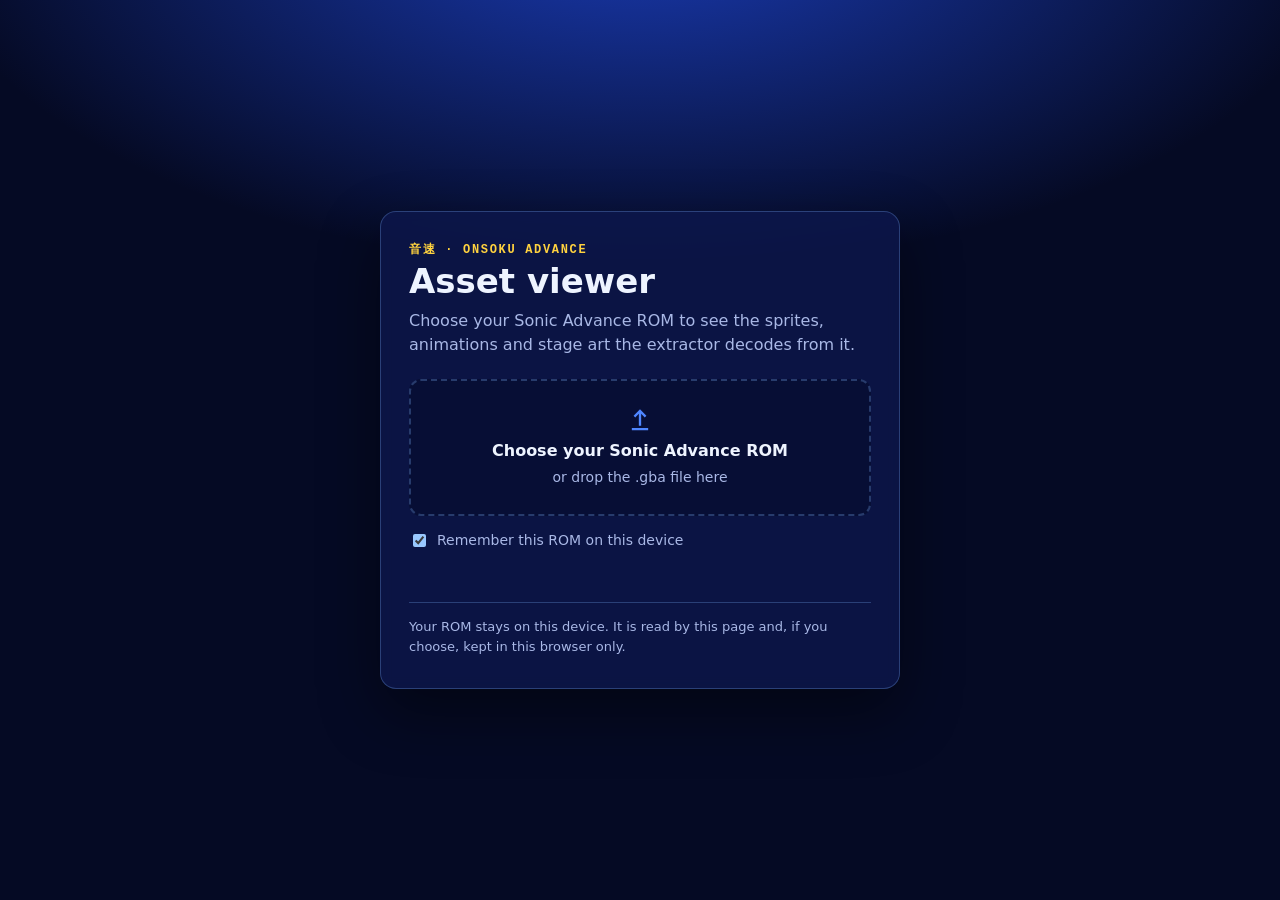
==== viewer.html @ 2214c871 "feat: extract sprites, palettes and stage tiles from the player's ROM in the browser (#4) (#10)" ====
<!doctype html>
<html lang="en">
<head>
<meta charset="utf-8">
<meta name="viewport" content="width=device-width, initial-scale=1">
<title>Asset viewer · Onsoku Advance</title>
<meta name="description" content="See what Onsoku Advance extracts from your own Sonic Advance ROM.">
<link rel="stylesheet" href="styles/app.css">
</head>
<body>
<main>
  <section class="picker" id="picker" aria-label="Choose a ROM"></section>
  <section class="viewer" id="viewer" hidden>
    <header>
      <h1>Extracted assets</h1>
      <span class="note">Decoded in this browser from your ROM. Nothing here is stored in the repository.</span>
    </header>
    <dl class="facts" id="facts"></dl>
    <h2>Sonic's animations</h2>
    <div class="anims" id="anims"></div>
    <h2>Sprite atlas</h2>
    <div class="sheet" id="atlas"></div>
    <h2>Neo Green Hill platform</h2>
    <p class="note" id="ground"></p>
    <div class="sheet" id="platform"></div>
    <h2>Neo Green Hill background</h2>
    <div class="sheet" id="background"></div>
  </section>
</main>
<script type="module" src="src/viewer.js"></script>
</body>
</html>
---- styles/app.css ----
:root {
  color-scheme: dark;
  --bg: #050a24;
  --bg-2: #0b1240;
  --panel: rgba(14, 24, 78, .78);
  --line: rgba(127, 180, 255, .28);
  --ink: #eef4ff;
  --muted: #a9b8e6;
  --accent: #ffd23f;
  --blue: #4f86ff;
  --error: #ff8a8a;
  --radius: 16px;
  --font: system-ui, -apple-system, "Segoe UI", Roboto, "Helvetica Neue", Arial, sans-serif;
  --mono: ui-monospace, SFMono-Regular, Consolas, "Liberation Mono", Menlo, monospace;
}

* { box-sizing: border-box; }
html, body { margin: 0; min-height: 100%; }
body {
  background: radial-gradient(1200px 600px at 50% -10%, #1a3cb8 0%, transparent 60%), var(--bg);
  color: var(--ink); font: 16px/1.5 var(--font);
}
a { color: #9cc3ff; }
button { font: inherit; }
:focus-visible { outline: 2px solid var(--accent); outline-offset: 3px; }

/* ROM picker */
.picker { min-height: 100vh; display: grid; place-items: center; padding: 24px 16px; }
.picker[hidden] { display: none; }
.picker-card {
  width: min(520px, 100%); padding: 32px 28px; border-radius: var(--radius);
  background: var(--panel); border: 1px solid var(--line); box-shadow: 0 24px 60px rgba(0, 0, 0, .45);
  backdrop-filter: blur(6px);
}
.eyebrow { margin: 0 0 6px; font: 600 12px/1 var(--mono); letter-spacing: .14em; text-transform: uppercase; color: var(--accent); }
.picker-card h1 { margin: 0 0 8px; font-size: clamp(26px, 5vw, 34px); line-height: 1.15; }
.intro { margin: 0 0 22px; color: var(--muted); }
.continue {
  display: block; width: 100%; margin-bottom: 12px; padding: 14px 18px; border: 0; border-radius: 12px; cursor: pointer;
  background: var(--accent); color: #1a1300; font-weight: 700; text-align: center;
}
.continue[hidden] { display: none; }
.continue:hover { filter: brightness(1.06); }
.drop {
  display: grid; justify-items: center; gap: 4px; padding: 26px 16px; border-radius: 12px; cursor: pointer; text-align: center;
  border: 2px dashed var(--line); background: rgba(5, 10, 36, .45); color: var(--ink); transition: border-color .15s, background .15s;
}
.drop svg { color: var(--blue); }
.drop span { color: var(--muted); font-size: 14px; }
.drop:hover, .drop.over { border-color: var(--accent); background: rgba(255, 210, 63, .07); }
.remember { display: flex; align-items: center; gap: 8px; margin: 14px 0 0; color: var(--muted); font-size: 14px; }
.status { min-height: 1.5em; margin: 14px 0 0; font-size: 14px; color: var(--muted); }
.status[data-kind="error"] { color: var(--error); }
.privacy { margin: 16px 0 0; padding-top: 14px; border-top: 1px solid var(--line); color: var(--muted); font-size: 13px; }
.link { padding: 0; border: 0; background: none; color: #9cc3ff; text-decoration: underline; cursor: pointer; }
.link[hidden] { display: none; }
.busy .drop, .busy .continue { opacity: .55; pointer-events: none; }

/* asset viewer */
.viewer { width: min(1100px, 100%); margin: 0 auto; padding: 32px 16px 64px; }
.viewer[hidden] { display: none; }
.viewer header { display: flex; flex-wrap: wrap; align-items: baseline; justify-content: space-between; gap: 8px 16px; margin-bottom: 20px; }
.viewer h1 { margin: 0; font-size: 28px; }
.viewer h2 { margin: 32px 0 12px; font-size: 18px; }
.viewer .note { color: var(--muted); font-size: 14px; }
.facts { display: grid; grid-template-columns: max-content 1fr; gap: 6px 18px; margin: 0; padding: 18px 20px; border-radius: 12px; background: var(--panel); border: 1px solid var(--line); }
.facts dt { color: var(--muted); }
.facts dd { margin: 0; font-family: var(--mono); font-size: 14px; overflow-wrap: anywhere; }
.sheet { max-width: 100%; overflow-x: auto; padding: 12px; border-radius: 12px; background: #6aa384; border: 1px solid var(--line); }
.sheet canvas { display: block; image-rendering: pixelated; }
.anims { display: grid; grid-template-columns: repeat(auto-fill, minmax(150px, 1fr)); gap: 12px; }
.anim { padding: 10px; border-radius: 12px; background: var(--panel); border: 1px solid var(--line); text-align: center; }
.anim canvas { display: block; margin: 0 auto 6px; image-rendering: pixelated; background: #6aa384; border-radius: 8px; }
.anim b { display: block; font-size: 14px; }
.anim small { display: block; white-space: nowrap; color: var(--muted); font-family: var(--mono); }
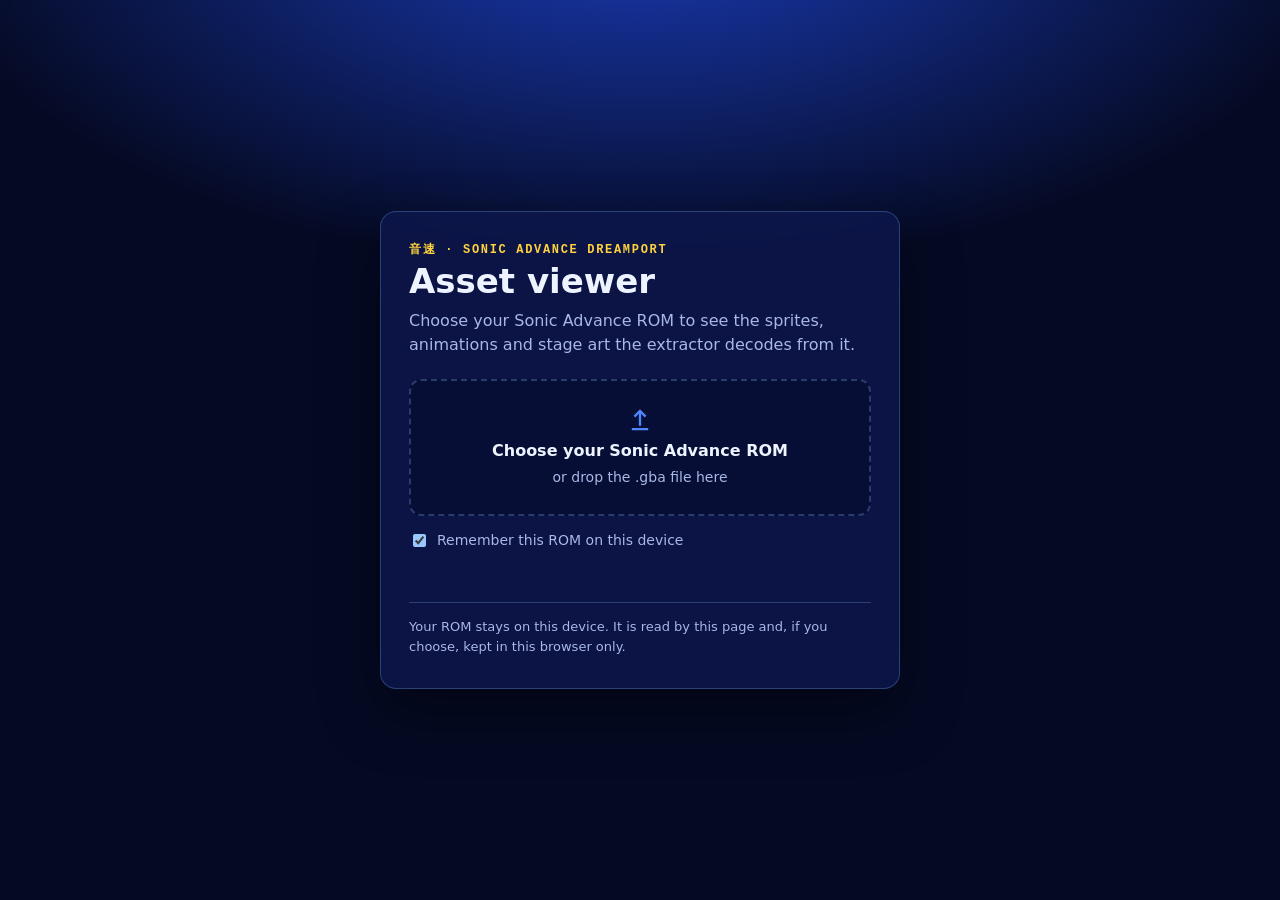
==== commit 3a71647a: "enh: rename the project to Sonic Advance Dreamport, with search and link-preview tags (#121) The REA" ====
--- a/viewer.html
+++ b/viewer.html
@@ -3,8 +3,8 @@
 <head>
 <meta charset="utf-8">
 <meta name="viewport" content="width=device-width, initial-scale=1">
-<title>Asset viewer · Onsoku Advance</title>
-<meta name="description" content="See what Onsoku Advance extracts from your own Sonic Advance ROM.">
+<title>Asset viewer · Sonic Advance Dreamport</title>
+<meta name="description" content="See what Sonic Advance Dreamport extracts from your own Sonic Advance ROM.">
 <link rel="stylesheet" href="styles/app.css">
 </head>
 <body>
@@ -20,9 +20,10 @@
     <div class="anims" id="anims"></div>
     <h2>Sprite atlas</h2>
     <div class="sheet" id="atlas"></div>
-    <h2>Neo Green Hill platform</h2>
-    <p class="note" id="ground"></p>
-    <div class="sheet" id="platform"></div>
+    <h2>Neo Green Hill Zone act 1</h2>
+    <p class="note" id="act"></p>
+    <label class="toggle"><input type="checkbox" id="show-collision"> Show collision (front layer red, back layer blue, jump-through lighter)</label>
+    <div class="sheet" id="map"></div>
     <h2>Neo Green Hill background</h2>
     <div class="sheet" id="background"></div>
   </section>
--- a/styles/app.css
+++ b/styles/app.css
@@ -9,6 +9,7 @@
   --accent: #ffd23f;
   --blue: #4f86ff;
   --error: #ff8a8a;
+  --ok: #4ade80;
   --radius: 16px;
   --font: system-ui, -apple-system, "Segoe UI", Roboto, "Helvetica Neue", Arial, sans-serif;
   --mono: ui-monospace, SFMono-Regular, Consolas, "Liberation Mono", Menlo, monospace;
@@ -55,6 +56,188 @@
 .link { padding: 0; border: 0; background: none; color: #9cc3ff; text-decoration: underline; cursor: pointer; }
 .link[hidden] { display: none; }
 .busy .drop, .busy .continue { opacity: .55; pointer-events: none; }
+
+/* the game's ROM setup: a row for each of the three ROMs, with their extras under them, then Play. It is set in
+   Monocraft, a pixel font nine of its pixels to the em: at 18 px a pixel of it is 2 px, so sizes, gaps and the
+   pixel-art frames keep to 2 px steps, and the small text is 13.5 px. */
+@font-face { font-family: Monocraft; font-display: swap; src: url(fonts/Monocraft.woff2) format("woff2"); }
+
+.picker:has(> .setup) { background: radial-gradient(900px 560px at 50% 0, #ddefff, rgba(221, 239, 255, 0) 80%), #fff; color-scheme: light; }
+.setup {
+  /* light: white paper, dark blue ink, light blue fills, a deeper blue for what's light blue on paper */
+  --paper: #fff; --hover: #eef7ff; --line: #cde3f8; --sky: #8fd1ff; --blue: #1a4fb0;
+  --ink: #0a1738; --dim: rgba(10, 23, 56, .68); --faint: rgba(10, 23, 56, .46);
+  --frame: var(--line);
+  width: min(560px, 100%); padding: 8px 0;
+  font: 18px/26px Monocraft, var(--mono); color: var(--ink);
+  font-variant-ligatures: none; font-synthesis: none; -webkit-font-smoothing: antialiased;
+}
+.setup :focus-visible, .pad-nav .pad-at { outline: 2px solid var(--blue); outline-offset: 4px; }
+/* a pixel frame, 2 px with the corner pixels left out */
+.setup :is(.roms, .rom-add, .play, kbd, .switch-track, .remember input, .setup-drag > div, .pad) {
+  box-shadow: 0 -2px var(--frame), 0 2px var(--frame), -2px 0 var(--frame), 2px 0 var(--frame);
+}
+.setup kbd {
+  --frame: var(--line); min-width: 0; margin: 0; padding: 0 5px; border: 0; border-radius: 0; background: var(--line);
+  font: 13.5px/18px Monocraft, var(--mono); color: var(--dim);
+}
+
+.setup-head { margin: 0 0 26px; }
+.setup-top { position: relative; display: flex; align-items: center; min-height: 32px; margin: 0 0 4px; }
+.setup-brand { margin: 0; white-space: nowrap; color: var(--blue); font-size: 13.5px; line-height: 20px; text-transform: uppercase; }
+.setup h1 { margin: 0; font-size: 36px; font-weight: normal; line-height: 44px; }
+.setup-intro { margin: 10px 0 0; color: var(--dim); font-size: 13.5px; line-height: 20px; }
+
+/* the controller badge: in with a note while an Xbox controller is connected; off, with a note, then out once
+   none is */
+.pad {
+  --frame: var(--blue); position: absolute; top: 2px; right: 2px; display: flex; align-items: center; height: 28px; padding: 0 6px; background: var(--paper);
+  color: var(--blue); font-size: 13.5px; line-height: 20px; white-space: nowrap;
+  transition: opacity .25s, transform .3s cubic-bezier(.3, 1.5, .5, 1), color .3s;
+}
+.pad[data-state="gone"] { transform-origin: right; visibility: hidden; opacity: 0; transform: scale(.5); transition: opacity .25s, transform .25s ease-in, visibility 0s .25s; }
+.pad[data-state="off"] { --frame: var(--line); color: var(--faint); }
+/* Pixelarticons' gamepad, drawn in the badge's colour: its 24-unit grid at 24 px, strokes of 2 px like the font's pixels */
+.pad-icon { display: block; width: 24px; height: 24px; background: currentColor; mask: url(icons/gamepad.svg) center / 24px 24px no-repeat; }
+.pad[data-state="on"] .pad-icon { animation: pad-on .45s ease-out; }
+.pad-note { max-width: 0; overflow: hidden; transition: max-width .35s ease, margin .35s ease; }
+.pad.noting .pad-note { max-width: 15em; margin-left: 8px; }
+
+.roms { margin: 0 2px; padding: 0; list-style: none; background: var(--paper); }
+.rom + .rom { border-top: 2px solid var(--line); }
+.rom.over { background: var(--hover); }
+.rom-main { position: relative; display: grid; grid-template-columns: 14px minmax(0, 1fr) auto; align-items: center; gap: 0 14px; padding: 14px 16px; }
+.rom[data-state="empty"] .rom-main { cursor: pointer; }
+.rom[data-state="empty"] .rom-main:hover { background: var(--hover); }
+.rom-mark { align-self: start; display: grid; margin-top: 7px; color: var(--faint); }
+.rom-mark svg { display: none; grid-area: 1 / 1; width: 14px; height: 14px; }
+.rom[data-state="empty"] .mark-empty, .rom[data-state="reading"] .mark-reading, .rom[data-state="ready"] .mark-ready { display: block; }
+.rom:not([data-state="empty"]) .rom-mark { color: var(--blue); }
+.rom[data-state="reading"] .rom-mark { animation: setup-blink .6s steps(2, jump-none) infinite alternate; }
+.rom-text { min-width: 0; }
+.rom h2 { margin: 0; font-size: inherit; font-weight: normal; line-height: inherit; }
+.rom-detail { margin: 0; color: var(--dim); font-size: 13.5px; line-height: 20px; overflow-wrap: anywhere; }
+
+.rom-add, .rom-actions { display: none; }
+.rom[data-state="empty"] .rom-add { display: block; }
+.rom[data-state="ready"] .rom-actions { display: flex; align-items: center; }
+.rom-add {
+  --frame: var(--blue); margin: 2px; padding: 4px 14px; border: 0; background: none; cursor: pointer;
+  color: var(--blue); font-size: 13.5px; line-height: 20px;
+}
+.rom-add:hover, .rom-main:hover .rom-add { background: var(--blue); color: var(--paper); }
+.rom-actions button { padding: 4px 8px; border: 0; background: none; cursor: pointer; color: var(--dim); font-size: 13.5px; line-height: 20px; }
+.rom-actions button:hover { background: var(--hover); color: var(--ink); }
+.rom-actions .rom-remove { font-size: 18px; }
+.setup .rom-actions button:is(:focus-visible, .pad-at) { outline-offset: 0; }
+.rom-bar { display: none; position: absolute; inset: auto 0 0; height: 2px; overflow: hidden; }
+.rom[data-state="reading"] .rom-bar { display: block; }
+.rom-bar span { position: absolute; inset: 0 auto 0 -30%; width: 30%; background: var(--blue); animation: setup-sweep 1.2s steps(24) infinite; }
+
+.rom-status { margin: -6px 0 0; padding: 0 16px 12px 44px; font-size: 13.5px; line-height: 20px; color: var(--dim); }
+.rom-status:empty { display: none; }
+.rom-status[data-kind="error"] { color: var(--ink); }
+.rom-status[data-kind="error"]::before { content: "! "; color: var(--blue); }
+
+.rom-extras { display: grid; margin: -6px 0 0; padding: 0 16px 10px 44px; list-style: none; }
+.switch { position: relative; display: grid; grid-template-columns: minmax(0, 1fr) auto auto; align-items: center; gap: 14px; padding: 4px 0; cursor: pointer; }
+.switch-text { display: flex; flex-wrap: wrap; align-items: baseline; gap: 0 12px; }
+.switch-label { color: var(--dim); }
+.switch-hint { color: var(--faint); font-size: 13.5px; line-height: 20px; }
+.switch input { position: absolute; width: 1px; height: 1px; opacity: 0; }
+.switch-track { position: relative; width: 32px; height: 16px; margin: 2px; background: var(--line); }
+.switch-track span { position: absolute; top: 2px; left: 2px; width: 12px; height: 12px; background: var(--faint); transition: transform .12s steps(4); }
+.switch input:checked + .switch-track { --frame: var(--sky); background: var(--sky); }
+.switch input:checked + .switch-track span { transform: translateX(16px); background: var(--ink); }
+.switch input:focus-visible + .switch-track, .pad-nav .switch .pad-at + .switch-track { outline: 2px solid var(--blue); outline-offset: 4px; }
+.switch:has(input:disabled) { cursor: default; opacity: .38; }
+.switch:has(input:not(:disabled)):hover .switch-track span { background: var(--ink); }
+
+.setup-play { display: grid; gap: 10px; margin: 22px 2px 0; }
+.play {
+  --frame: var(--sky); display: flex; align-items: center; justify-content: center; gap: 12px; width: 100%; height: 52px;
+  padding: 0 16px; border: 0; background: var(--sky); cursor: pointer; color: var(--ink); letter-spacing: 2px; text-transform: uppercase;
+}
+.play svg { position: relative; top: 1px; width: 8px; height: 14px; }
+.play kbd { --frame: transparent; background: rgba(10, 23, 56, .1); color: var(--dim); letter-spacing: 0; text-transform: none; }
+.play:hover:not(:disabled) { --frame: var(--blue); background: var(--blue); color: var(--paper); }
+.play:hover:not(:disabled) kbd { background: rgba(255, 255, 255, .16); color: rgba(255, 255, 255, .8); }
+.play:active:not(:disabled) { transform: translateY(2px); }
+.play:disabled { --frame: var(--line); background: var(--hover); cursor: not-allowed; color: var(--faint); }
+.play:disabled kbd { display: none; }
+.play-note { margin: 0; color: var(--dim); font-size: 13.5px; line-height: 20px; text-align: center; }
+.play-note[data-kind="error"] { color: var(--ink); }
+
+.setup-foot {
+  display: flex; flex-wrap: wrap; align-items: center; justify-content: space-between; gap: 8px 16px; margin: 22px 0 0; padding: 16px 0 0;
+  border-top: 2px solid var(--line); color: var(--faint); font-size: 13.5px; line-height: 20px;
+}
+.setup .remember { display: flex; align-items: center; gap: 12px; margin: 0; color: inherit; font-size: inherit; cursor: pointer; }
+.setup .remember input { --frame: var(--faint); appearance: none; width: 10px; height: 10px; margin: 2px; background: none; cursor: pointer; }
+.setup .remember input:checked {
+  --frame: var(--blue); background: var(--blue);
+  box-shadow: inset 0 0 0 2px var(--paper), 0 -2px var(--frame), 0 2px var(--frame), -2px 0 var(--frame), 2px 0 var(--frame);
+}
+.setup .link { color: var(--faint); font-size: inherit; text-underline-offset: 4px; }
+.setup .link:hover { color: var(--ink); }
+
+.setup-drag {
+  position: fixed; z-index: 10; inset: 0; display: grid; place-items: center; padding: 16px; pointer-events: none;
+  background: rgba(255, 255, 255, .82); opacity: 0; transition: opacity .15s;
+}
+.setup-drag > div { --frame: var(--blue); display: grid; justify-items: center; gap: 14px; padding: 28px 36px; background: var(--paper); text-align: center; }
+.setup-drag svg { width: 28px; height: 28px; color: var(--blue); }
+.setup-drag small { color: var(--dim); font-size: 13.5px; line-height: 20px; }
+.dragging .setup-drag { opacity: 1; }
+
+@keyframes setup-sweep { to { left: 100%; } }
+@keyframes setup-blink { to { opacity: .25; } }
+@keyframes pad-on { 0% { transform: scale(.7); } 60% { transform: scale(1.15); } }
+@media (max-width: 520px) {
+  .setup h1 { font-size: 27px; line-height: 34px; }
+  .rom-main { padding: 12px; gap: 0 10px; }
+  .rom-actions button { padding-inline: 6px; }
+  .rom-status, .rom-extras { padding-left: 36px; padding-right: 12px; }
+  .switch kbd, .play kbd { display: none; }
+}
+@media (prefers-reduced-motion: reduce) {
+  .rom[data-state] .rom-mark, .rom-bar span { animation: none; }
+  .setup-drag, .switch-track span, .pad, .pad-note { transition: none; }
+  .pad[data-state="on"] .pad-icon { animation: none; }
+}
+
+/* game */
+.stage { position: fixed; inset: 0; display: grid; place-items: center; background: #000; }
+.stage[hidden] { display: none; }
+#screen { display: block; image-rendering: pixelated; image-rendering: crisp-edges; outline: none; }
+#screen[hidden] { display: none; }
+.screens { display: grid; gap: 8px; justify-content: center; align-content: center; }
+.screens[hidden] { display: none; }
+.screens .screen { display: block; image-rendering: pixelated; image-rendering: crisp-edges; outline: none; }
+.help {
+  position: fixed; left: 12px; top: 12px; max-width: calc(100vw - 24px); padding: 12px 14px; border-radius: 12px;
+  background: rgba(8, 20, 60, .78); border: 1px solid var(--line); font-size: 13px; backdrop-filter: blur(4px);
+}
+.help[hidden] { display: none; }
+.help dl { display: grid; grid-template-columns: max-content 1fr; gap: 4px 12px; margin: 0; }
+.help dt { white-space: nowrap; }
+.help dd { margin: 0; color: var(--muted); }
+kbd {
+  display: inline-block; min-width: 1.6em; margin-right: 2px; padding: 1px 5px; border-radius: 5px; text-align: center;
+  border: 1px solid var(--line); background: rgba(255, 255, 255, .06); font: 600 12px/1.4 var(--mono); color: var(--ink);
+}
+.stats { margin: 10px 0 0; font: 12px/1.4 var(--mono); color: var(--muted); }
+.actions { margin: 8px 0 0; color: var(--muted); }
+.touch { position: fixed; inset: auto 0 16px 0; display: none; justify-content: space-between; align-items: end; padding: 0 16px; pointer-events: none; }
+.touch .pad { display: flex; gap: 8px; }
+.touch button {
+  width: 56px; height: 56px; border-radius: 50%; border: 2px solid rgba(255, 255, 255, .45); background: rgba(8, 20, 60, .55);
+  color: #fff; font: 700 18px var(--font); pointer-events: auto; touch-action: none; -webkit-user-select: none; user-select: none;
+}
+.touch .buttons { display: flex; gap: 12px; align-items: end; }
+.touch .jump { width: 76px; height: 76px; background: rgba(200, 40, 40, .6); }
+.touch .attack { width: 64px; height: 64px; margin-bottom: 36px; background: rgba(40, 90, 200, .6); }
+@media (pointer: coarse) { .touch { display: flex; } .help dl { display: none; } }
 
 /* asset viewer */
 .viewer { width: min(1100px, 100%); margin: 0 auto; padding: 32px 16px 64px; }
@@ -68,6 +251,7 @@
 .facts dd { margin: 0; font-family: var(--mono); font-size: 14px; overflow-wrap: anywhere; }
 .sheet { max-width: 100%; overflow-x: auto; padding: 12px; border-radius: 12px; background: #6aa384; border: 1px solid var(--line); }
 .sheet canvas { display: block; image-rendering: pixelated; }
+.toggle { display: flex; gap: 8px; align-items: center; margin: 0 0 10px; }
 .anims { display: grid; grid-template-columns: repeat(auto-fill, minmax(150px, 1fr)); gap: 12px; }
 .anim { padding: 10px; border-radius: 12px; background: var(--panel); border: 1px solid var(--line); text-align: center; }
 .anim canvas { display: block; margin: 0 auto 6px; image-rendering: pixelated; background: #6aa384; border-radius: 8px; }
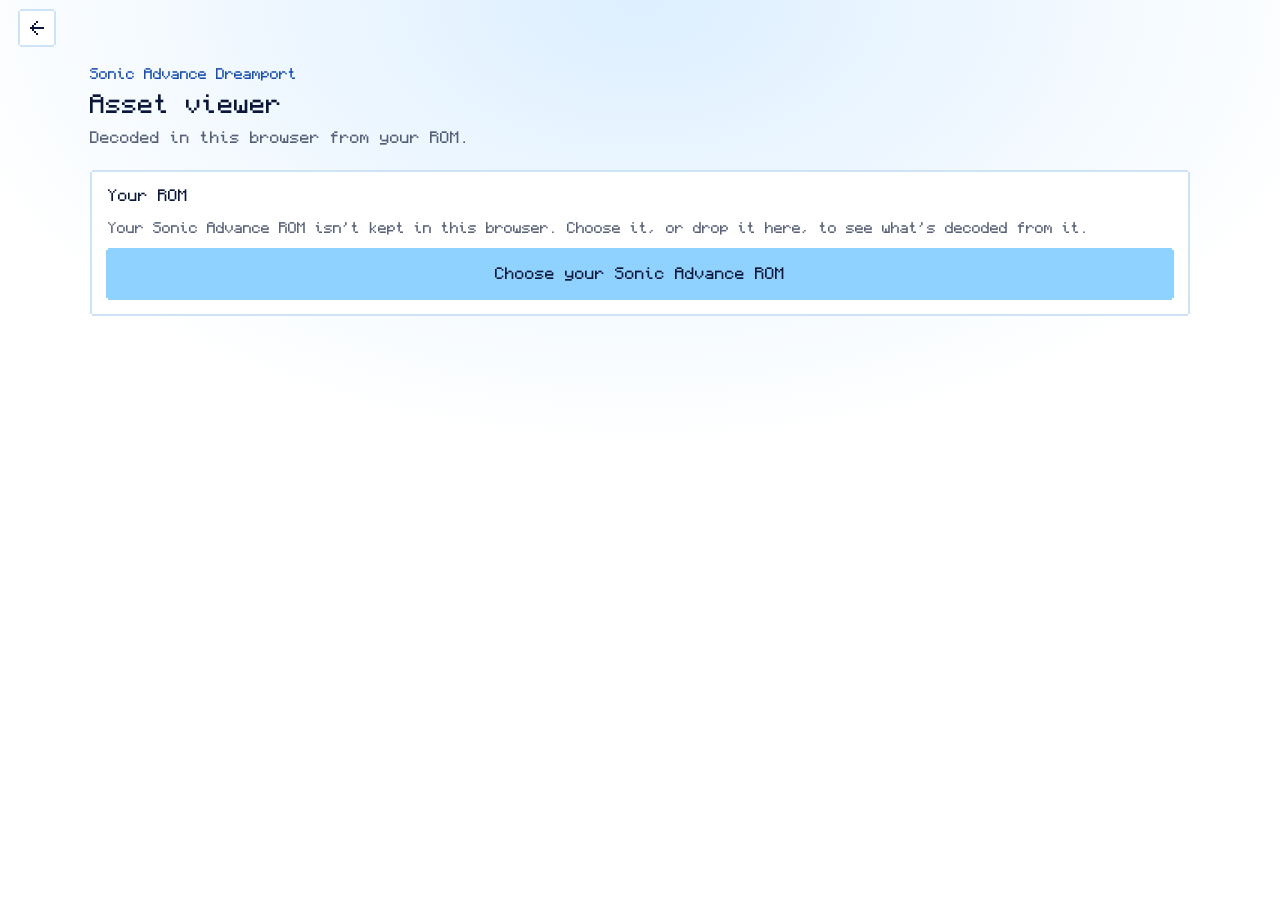
==== commit 7f2f39af: "enh: the asset viewer inside the game, in the launcher's look (#191)" ====
--- a/viewer.html
+++ b/viewer.html
@@ -5,28 +5,13 @@
 <meta name="viewport" content="width=device-width, initial-scale=1">
 <title>Asset viewer · Sonic Advance Dreamport</title>
 <meta name="description" content="See what Sonic Advance Dreamport extracts from your own Sonic Advance ROM.">
+<meta name="theme-color" content="#050a24">
+<link rel="icon" href="/favicon.svg" type="image/svg+xml">
 <link rel="stylesheet" href="styles/app.css">
 </head>
 <body>
 <main>
-  <section class="picker" id="picker" aria-label="Choose a ROM"></section>
-  <section class="viewer" id="viewer" hidden>
-    <header>
-      <h1>Extracted assets</h1>
-      <span class="note">Decoded in this browser from your ROM. Nothing here is stored in the repository.</span>
-    </header>
-    <dl class="facts" id="facts"></dl>
-    <h2>Sonic's animations</h2>
-    <div class="anims" id="anims"></div>
-    <h2>Sprite atlas</h2>
-    <div class="sheet" id="atlas"></div>
-    <h2>Neo Green Hill Zone act 1</h2>
-    <p class="note" id="act"></p>
-    <label class="toggle"><input type="checkbox" id="show-collision"> Show collision (front layer red, back layer blue, jump-through lighter)</label>
-    <div class="sheet" id="map"></div>
-    <h2>Neo Green Hill background</h2>
-    <div class="sheet" id="background"></div>
-  </section>
+  <section class="assets" id="assets" aria-label="Asset viewer"></section>
 </main>
 <script type="module" src="src/viewer.js"></script>
 </body>
--- a/styles/app.css
+++ b/styles/app.css
@@ -25,73 +25,84 @@
 button { font: inherit; }
 :focus-visible { outline: 2px solid var(--accent); outline-offset: 3px; }
 
-/* ROM picker */
+/* the start screen's section */
 .picker { min-height: 100vh; display: grid; place-items: center; padding: 24px 16px; }
 .picker[hidden] { display: none; }
-.picker-card {
-  width: min(520px, 100%); padding: 32px 28px; border-radius: var(--radius);
-  background: var(--panel); border: 1px solid var(--line); box-shadow: 0 24px 60px rgba(0, 0, 0, .45);
-  backdrop-filter: blur(6px);
-}
-.eyebrow { margin: 0 0 6px; font: 600 12px/1 var(--mono); letter-spacing: .14em; text-transform: uppercase; color: var(--accent); }
-.picker-card h1 { margin: 0 0 8px; font-size: clamp(26px, 5vw, 34px); line-height: 1.15; }
-.intro { margin: 0 0 22px; color: var(--muted); }
-.continue {
-  display: block; width: 100%; margin-bottom: 12px; padding: 14px 18px; border: 0; border-radius: 12px; cursor: pointer;
-  background: var(--accent); color: #1a1300; font-weight: 700; text-align: center;
-}
-.continue[hidden] { display: none; }
-.continue:hover { filter: brightness(1.06); }
-.drop {
-  display: grid; justify-items: center; gap: 4px; padding: 26px 16px; border-radius: 12px; cursor: pointer; text-align: center;
-  border: 2px dashed var(--line); background: rgba(5, 10, 36, .45); color: var(--ink); transition: border-color .15s, background .15s;
-}
-.drop svg { color: var(--blue); }
-.drop span { color: var(--muted); font-size: 14px; }
-.drop:hover, .drop.over { border-color: var(--accent); background: rgba(255, 210, 63, .07); }
-.remember { display: flex; align-items: center; gap: 8px; margin: 14px 0 0; color: var(--muted); font-size: 14px; }
-.status { min-height: 1.5em; margin: 14px 0 0; font-size: 14px; color: var(--muted); }
-.status[data-kind="error"] { color: var(--error); }
-.privacy { margin: 16px 0 0; padding-top: 14px; border-top: 1px solid var(--line); color: var(--muted); font-size: 13px; }
 .link { padding: 0; border: 0; background: none; color: #9cc3ff; text-decoration: underline; cursor: pointer; }
 .link[hidden] { display: none; }
-.busy .drop, .busy .continue { opacity: .55; pointer-events: none; }
-
-/* the game's ROM setup: a row for each of the three ROMs, with their extras under them, then Play. It is set in
-   Monocraft, a pixel font nine of its pixels to the em: at 18 px a pixel of it is 2 px, so sizes, gaps and the
-   pixel-art frames keep to 2 px steps, and the small text is 13.5 px. */
+
+/* the game's ROM setup: a row for each of the three ROMs, with their extras under them, then Play. It is drawn
+   like the dreamports.net launcher the game opens from, at its sizes: all in Monocraft, a pixel font nine of its
+   pixels to the em, with names and buttons at 15 px and what's said about them at 13.5 px, and 2 px pixel-art
+   frames with their corner pixels left out. Light or dark, as the launcher is. */
 @font-face { font-family: Monocraft; font-display: swap; src: url(fonts/Monocraft.woff2) format("woff2"); }
 
-.picker:has(> .setup) { background: radial-gradient(900px 560px at 50% 0, #ddefff, rgba(221, 239, 255, 0) 80%), #fff; color-scheme: light; }
-.setup {
+.picker:has(> .setup), .assets {
   /* light: white paper, dark blue ink, light blue fills, a deeper blue for what's light blue on paper */
+  --page: #fff; --glow: radial-gradient(900px 560px at 50% 0, #ddefff, rgba(221, 239, 255, 0) 80%);
   --paper: #fff; --hover: #eef7ff; --line: #cde3f8; --sky: #8fd1ff; --blue: #1a4fb0;
   --ink: #0a1738; --dim: rgba(10, 23, 56, .68); --faint: rgba(10, 23, 56, .46);
+  --act: #1a4fb0; --on-act: #fff; --on-act-key: rgba(255, 255, 255, .16); --on-act-key-ink: rgba(255, 255, 255, .8);
+  --veil: rgba(255, 255, 255, .82);
+  position: relative; min-height: 100dvh; padding: 64px max(18px, env(safe-area-inset-right)) 64px max(18px, env(safe-area-inset-left));
+  background: var(--glow), var(--page); color-scheme: light;
+}
+/* dark: the launcher's night blue, when the device is dark and the launcher wasn't set to light, or it was set to dark */
+@media (prefers-color-scheme: dark) {
+  .picker:not([data-theme="light"]):has(> .setup), .assets:not([data-theme="light"]) {
+    --page: #050a24; --glow: radial-gradient(1200px 600px at 50% -10%, #1a3cb8 0%, rgba(26, 60, 184, 0) 60%);
+    --paper: #0b1240; --hover: #121b4f; --line: #263a66; --blue: #7aa7ff;
+    --ink: #eef4ff; --dim: #a9b8e6; --faint: rgba(169, 184, 230, .6);
+    --act: #bfe6ff; --on-act: #0a1738; --on-act-key: rgba(10, 23, 56, .12); --on-act-key-ink: rgba(10, 23, 56, .72);
+    --veil: rgba(5, 10, 36, .82);
+    color-scheme: dark;
+  }
+}
+.picker[data-theme="dark"]:has(> .setup), .assets[data-theme="dark"] {
+  --page: #050a24; --glow: radial-gradient(1200px 600px at 50% -10%, #1a3cb8 0%, rgba(26, 60, 184, 0) 60%);
+  --paper: #0b1240; --hover: #121b4f; --line: #263a66; --blue: #7aa7ff;
+  --ink: #eef4ff; --dim: #a9b8e6; --faint: rgba(169, 184, 230, .6);
+  --act: #bfe6ff; --on-act: #0a1738; --on-act-key: rgba(10, 23, 56, .12); --on-act-key-ink: rgba(10, 23, 56, .72);
+  --veil: rgba(5, 10, 36, .82);
+  color-scheme: dark;
+}
+.setup {
   --frame: var(--line);
-  width: min(560px, 100%); padding: 8px 0;
-  font: 18px/26px Monocraft, var(--mono); color: var(--ink);
+  width: min(560px, 100%); padding: 0 0 8px;
+  font: 15px/20px Monocraft, var(--mono); color: var(--ink);
   font-variant-ligatures: none; font-synthesis: none; -webkit-font-smoothing: antialiased;
 }
 .setup :focus-visible, .pad-nav .pad-at { outline: 2px solid var(--blue); outline-offset: 4px; }
 /* a pixel frame, 2 px with the corner pixels left out */
-.setup :is(.roms, .rom-add, .play, kbd, .switch-track, .remember input, .setup-drag > div, .pad) {
+.setup :is(.setup-back, .roms, .rom-add, .play, kbd, .switch-track, .remember input, .setup-drag > div, .pad),
+.assets :is(.setup-back, .assets-part, .switch-track, .assets-choose) {
   box-shadow: 0 -2px var(--frame), 0 2px var(--frame), -2px 0 var(--frame), 2px 0 var(--frame);
 }
+/* a key, as the launcher draws one; touch screens have none to press, so it shows only with a mouse */
 .setup kbd {
-  --frame: var(--line); min-width: 0; margin: 0; padding: 0 5px; border: 0; border-radius: 0; background: var(--line);
-  font: 13.5px/18px Monocraft, var(--mono); color: var(--dim);
-}
-
-.setup-head { margin: 0 0 26px; }
-.setup-top { position: relative; display: flex; align-items: center; min-height: 32px; margin: 0 0 4px; }
-.setup-brand { margin: 0; white-space: nowrap; color: var(--blue); font-size: 13.5px; line-height: 20px; text-transform: uppercase; }
-.setup h1 { margin: 0; font-size: 36px; font-weight: normal; line-height: 44px; }
-.setup-intro { margin: 10px 0 0; color: var(--dim); font-size: 13.5px; line-height: 20px; }
+  --frame: var(--line); display: inline-flex; align-items: center; justify-content: center; min-width: 20px; height: 18px;
+  margin: 2px; padding: 0 4px; border: 0; border-radius: 0; background: var(--line);
+  font: 11px/1 Monocraft, var(--mono); color: var(--ink);
+}
+
+.setup-head { margin: 0 0 22px; }
+/* the top bar, in the page's top corners: the way back to dreamports.net, an arrow, and the controller badge */
+.setup-bar {
+  position: absolute; inset: 0 0 auto; display: flex; align-items: center; justify-content: space-between; gap: 10px; height: 56px;
+  padding: 0 max(18px, env(safe-area-inset-right)) 0 max(18px, env(safe-area-inset-left));
+}
+.setup-back { display: grid; place-items: center; width: 34px; height: 34px; margin: 2px; background: var(--paper); color: var(--ink); }
+.setup-back:hover { background: var(--hover); }
+.setup-back:active { transform: translateY(2px); }
+.setup-back svg { width: 14px; height: 14px; }
+.setup-brand { margin: 0; color: var(--blue); font-size: 13.5px; line-height: 20px; }
+.setup h1, .assets h1 { margin: 4px 0 0; font-size: 24px; font-weight: normal; line-height: 32px; }
+.setup-intro { margin: 8px 0 0; color: var(--dim); }
 
 /* the controller badge: in with a note while an Xbox controller is connected; off, with a note, then out once
    none is */
 .pad {
-  --frame: var(--blue); position: absolute; top: 2px; right: 2px; display: flex; align-items: center; height: 28px; padding: 0 6px; background: var(--paper);
+  --frame: var(--blue); display: flex; align-items: center; height: 30px; margin: 2px; padding: 0 6px; background: var(--paper);
   color: var(--blue); font-size: 13.5px; line-height: 20px; white-space: nowrap;
   transition: opacity .25s, transform .3s cubic-bezier(.3, 1.5, .5, 1), color .3s;
 }
@@ -106,84 +117,95 @@
 .roms { margin: 0 2px; padding: 0; list-style: none; background: var(--paper); }
 .rom + .rom { border-top: 2px solid var(--line); }
 .rom.over { background: var(--hover); }
-.rom-main { position: relative; display: grid; grid-template-columns: 14px minmax(0, 1fr) auto; align-items: center; gap: 0 14px; padding: 14px 16px; }
+.rom-main { position: relative; display: grid; grid-template-columns: 14px minmax(0, 1fr) auto; align-items: center; gap: 0 12px; padding: 14px 16px; }
+.rom[data-state="ready"] .rom-main { padding-right: 10px; }
 .rom[data-state="empty"] .rom-main { cursor: pointer; }
 .rom[data-state="empty"] .rom-main:hover { background: var(--hover); }
-.rom-mark { align-self: start; display: grid; margin-top: 7px; color: var(--faint); }
+.rom-mark { align-self: start; display: grid; margin-top: 3px; color: var(--faint); }
 .rom-mark svg { display: none; grid-area: 1 / 1; width: 14px; height: 14px; }
 .rom[data-state="empty"] .mark-empty, .rom[data-state="reading"] .mark-reading, .rom[data-state="ready"] .mark-ready { display: block; }
 .rom:not([data-state="empty"]) .rom-mark { color: var(--blue); }
 .rom[data-state="reading"] .rom-mark { animation: setup-blink .6s steps(2, jump-none) infinite alternate; }
 .rom-text { min-width: 0; }
-.rom h2 { margin: 0; font-size: inherit; font-weight: normal; line-height: inherit; }
-.rom-detail { margin: 0; color: var(--dim); font-size: 13.5px; line-height: 20px; overflow-wrap: anywhere; }
-
+.rom h2 { margin: 0; font-size: inherit; font-weight: normal; line-height: inherit; text-wrap: balance; }
+.rom-detail { margin: 4px 0 0; color: var(--dim); font-size: 13.5px; line-height: 20px; overflow-wrap: anywhere; }
+
+/* add, with a plus: filled for the ROM the game needs, framed for the optional ones */
 .rom-add, .rom-actions { display: none; }
-.rom[data-state="empty"] .rom-add { display: block; }
-.rom[data-state="ready"] .rom-actions { display: flex; align-items: center; }
+.rom[data-state="empty"] .rom-add { display: flex; }
+.rom[data-state="ready"] .rom-actions { display: flex; align-items: center; gap: 2px; }
 .rom-add {
-  --frame: var(--blue); margin: 2px; padding: 4px 14px; border: 0; background: none; cursor: pointer;
-  color: var(--blue); font-size: 13.5px; line-height: 20px;
-}
-.rom-add:hover, .rom-main:hover .rom-add { background: var(--blue); color: var(--paper); }
-.rom-actions button { padding: 4px 8px; border: 0; background: none; cursor: pointer; color: var(--dim); font-size: 13.5px; line-height: 20px; }
+  --frame: var(--line); align-items: center; gap: 8px; height: 34px; margin: 2px; padding: 0 16px 0 14px; border: 0;
+  background: none; cursor: pointer; color: var(--ink); font-size: 13.5px;
+}
+.rom-add svg { width: 10px; height: 10px; }
+.rom-add:hover, .rom-main:hover .rom-add { --frame: var(--sky); background: var(--hover); }
+.rom-add.needed { --frame: var(--sky); background: var(--sky); color: #0a1738; }
+.rom-add.needed:hover, .rom-main:hover .rom-add.needed { --frame: var(--act); background: var(--act); color: var(--on-act); }
+.rom-add:active { transform: translateY(2px); }
+.rom-actions button { height: 34px; padding: 0 8px; border: 0; background: none; cursor: pointer; color: var(--dim); font-size: 13.5px; }
 .rom-actions button:hover { background: var(--hover); color: var(--ink); }
-.rom-actions .rom-remove { font-size: 18px; }
+.rom-actions .rom-remove { width: 34px; padding: 0; font-size: 15px; }
 .setup .rom-actions button:is(:focus-visible, .pad-at) { outline-offset: 0; }
 .rom-bar { display: none; position: absolute; inset: auto 0 0; height: 2px; overflow: hidden; }
 .rom[data-state="reading"] .rom-bar { display: block; }
 .rom-bar span { position: absolute; inset: 0 auto 0 -30%; width: 30%; background: var(--blue); animation: setup-sweep 1.2s steps(24) infinite; }
 
-.rom-status { margin: -6px 0 0; padding: 0 16px 12px 44px; font-size: 13.5px; line-height: 20px; color: var(--dim); }
+.rom-status { margin: -6px 0 0; padding: 0 16px 12px 42px; font-size: 13.5px; line-height: 20px; color: var(--dim); }
 .rom-status:empty { display: none; }
 .rom-status[data-kind="error"] { color: var(--ink); }
 .rom-status[data-kind="error"]::before { content: "! "; color: var(--blue); }
 
-.rom-extras { display: grid; margin: -6px 0 0; padding: 0 16px 10px 44px; list-style: none; }
-.switch { position: relative; display: grid; grid-template-columns: minmax(0, 1fr) auto auto; align-items: center; gap: 14px; padding: 4px 0; cursor: pointer; }
-.switch-text { display: flex; flex-wrap: wrap; align-items: baseline; gap: 0 12px; }
-.switch-label { color: var(--dim); }
-.switch-hint { color: var(--faint); font-size: 13.5px; line-height: 20px; }
+/* an extra: its name and what it does, its key, and the launcher's switch. They show once their ROM is in. */
+.rom[data-state="empty"] .rom-extras { display: none; }
+.rom-extras { display: grid; margin: -6px 0 0; padding: 0 16px 12px 42px; list-style: none; }
+.switch { position: relative; display: grid; grid-template-columns: minmax(0, 1fr) auto auto; align-items: center; gap: 0 10px; padding: 6px 0; cursor: pointer; }
+.switch-text { display: grid; }
+.switch-label { font-size: 13.5px; line-height: 20px; }
+.switch-hint { color: var(--dim); font-size: 13.5px; line-height: 20px; }
 .switch input { position: absolute; width: 1px; height: 1px; opacity: 0; }
 .switch-track { position: relative; width: 32px; height: 16px; margin: 2px; background: var(--line); }
 .switch-track span { position: absolute; top: 2px; left: 2px; width: 12px; height: 12px; background: var(--faint); transition: transform .12s steps(4); }
 .switch input:checked + .switch-track { --frame: var(--sky); background: var(--sky); }
-.switch input:checked + .switch-track span { transform: translateX(16px); background: var(--ink); }
+.switch input:checked + .switch-track span { transform: translateX(16px); background: #0a1738; }
 .switch input:focus-visible + .switch-track, .pad-nav .switch .pad-at + .switch-track { outline: 2px solid var(--blue); outline-offset: 4px; }
-.switch:has(input:disabled) { cursor: default; opacity: .38; }
+.switch:has(input:disabled) { cursor: default; opacity: .4; }
 .switch:has(input:not(:disabled)):hover .switch-track span { background: var(--ink); }
-
-.setup-play { display: grid; gap: 10px; margin: 22px 2px 0; }
+.switch:has(input:not(:disabled)):hover input:checked + .switch-track span { background: #0a1738; }
+
+/* play: the launcher's button, filled once every ROM the game needs is in, with a line under it while it isn't */
+.setup-play { margin: 22px 2px 0; }
 .play {
-  --frame: var(--sky); display: flex; align-items: center; justify-content: center; gap: 12px; width: 100%; height: 52px;
-  padding: 0 16px; border: 0; background: var(--sky); cursor: pointer; color: var(--ink); letter-spacing: 2px; text-transform: uppercase;
-}
-.play svg { position: relative; top: 1px; width: 8px; height: 14px; }
-.play kbd { --frame: transparent; background: rgba(10, 23, 56, .1); color: var(--dim); letter-spacing: 0; text-transform: none; }
-.play:hover:not(:disabled) { --frame: var(--blue); background: var(--blue); color: var(--paper); }
-.play:hover:not(:disabled) kbd { background: rgba(255, 255, 255, .16); color: rgba(255, 255, 255, .8); }
+  --frame: var(--sky); display: flex; align-items: center; justify-content: center; gap: 12px; width: 100%; min-height: 48px;
+  padding: 0 22px; border: 0; background: var(--sky); cursor: pointer; color: #0a1738; font-size: 15px; line-height: 1;
+}
+.play svg { width: 8px; height: 14px; }
+.play kbd { --frame: transparent; background: rgba(10, 23, 56, .1); color: rgba(10, 23, 56, .72); }
+.play:hover:not(:disabled) { --frame: var(--act); background: var(--act); color: var(--on-act); }
+.play:hover:not(:disabled) kbd { background: var(--on-act-key); color: var(--on-act-key-ink); }
 .play:active:not(:disabled) { transform: translateY(2px); }
 .play:disabled { --frame: var(--line); background: var(--hover); cursor: not-allowed; color: var(--faint); }
 .play:disabled kbd { display: none; }
-.play-note { margin: 0; color: var(--dim); font-size: 13.5px; line-height: 20px; text-align: center; }
+.play-note { margin: 10px 0 0; color: var(--dim); font-size: 13.5px; line-height: 20px; }
+.play-note:empty { margin: 0; }
 .play-note[data-kind="error"] { color: var(--ink); }
 
 .setup-foot {
-  display: flex; flex-wrap: wrap; align-items: center; justify-content: space-between; gap: 8px 16px; margin: 22px 0 0; padding: 16px 0 0;
-  border-top: 2px solid var(--line); color: var(--faint); font-size: 13.5px; line-height: 20px;
+  display: flex; flex-wrap: wrap; align-items: center; justify-content: space-between; gap: 8px 16px; margin: 18px 2px 0;
+  color: var(--dim); font-size: 13.5px; line-height: 20px;
 }
 .setup .remember { display: flex; align-items: center; gap: 12px; margin: 0; color: inherit; font-size: inherit; cursor: pointer; }
-.setup .remember input { --frame: var(--faint); appearance: none; width: 10px; height: 10px; margin: 2px; background: none; cursor: pointer; }
+.setup .remember input { --frame: var(--faint); flex: none; appearance: none; width: 14px; height: 14px; margin: 2px; background: var(--paper); cursor: pointer; }
 .setup .remember input:checked {
   --frame: var(--blue); background: var(--blue);
-  box-shadow: inset 0 0 0 2px var(--paper), 0 -2px var(--frame), 0 2px var(--frame), -2px 0 var(--frame), 2px 0 var(--frame);
-}
-.setup .link { color: var(--faint); font-size: inherit; text-underline-offset: 4px; }
+  box-shadow: inset 0 0 0 3px var(--paper), 0 -2px var(--frame), 0 2px var(--frame), -2px 0 var(--frame), 2px 0 var(--frame);
+}
+.setup .link { color: var(--blue); font: inherit; text-decoration-thickness: 1px; text-underline-offset: 3px; }
 .setup .link:hover { color: var(--ink); }
 
 .setup-drag {
   position: fixed; z-index: 10; inset: 0; display: grid; place-items: center; padding: 16px; pointer-events: none;
-  background: rgba(255, 255, 255, .82); opacity: 0; transition: opacity .15s;
+  background: var(--veil); opacity: 0; transition: opacity .15s;
 }
 .setup-drag > div { --frame: var(--blue); display: grid; justify-items: center; gap: 14px; padding: 28px 36px; background: var(--paper); text-align: center; }
 .setup-drag svg { width: 28px; height: 28px; color: var(--blue); }
@@ -193,12 +215,19 @@
 @keyframes setup-sweep { to { left: 100%; } }
 @keyframes setup-blink { to { opacity: .25; } }
 @keyframes pad-on { 0% { transform: scale(.7); } 60% { transform: scale(1.15); } }
+@media (min-width: 760px) {
+  .picker:has(> .setup) { padding-block: 72px; }
+}
 @media (max-width: 520px) {
-  .setup h1 { font-size: 27px; line-height: 34px; }
   .rom-main { padding: 12px; gap: 0 10px; }
+  .rom[data-state="ready"] .rom-main { padding-right: 6px; }
   .rom-actions button { padding-inline: 6px; }
   .rom-status, .rom-extras { padding-left: 36px; padding-right: 12px; }
-  .switch kbd, .play kbd { display: none; }
+}
+@media (pointer: coarse) {
+  .setup kbd, .switch-keys { display: none; }
+  .switch { grid-template-columns: minmax(0, 1fr) auto; }
+  .setup-back { width: 44px; height: 44px; }
 }
 @media (prefers-reduced-motion: reduce) {
   .rom[data-state] .rom-mark, .rom-bar span { animation: none; }
@@ -214,46 +243,258 @@
 .screens { display: grid; gap: 8px; justify-content: center; align-content: center; }
 .screens[hidden] { display: none; }
 .screens .screen { display: block; image-rendering: pixelated; image-rendering: crisp-edges; outline: none; }
+/* the settings, behind a button in the top-left corner, drawn like dreamports.net (Monocraft and 2 px pixel
+   frames with the corner pixels left out): a switch for each, as on the start screen, without the on/off words.
+   They open beside the settings button, in two columns, or in one under it on a touch screen held upright. */
+.stage {
+  --t-frame: #4a5d94; --t-fill: #0b1240; --t-ink: #eef4ff; --t-held: #8fd1ff; --t-held-ink: #0a1738;
+  --pad: clamp(104px, 32vmin, 148px); --edge: 14px;
+  --t-opacity: .6;   /* the settings' Opacity slider sets it */
+}
+.settings-open {
+  position: fixed; z-index: 3; top: var(--edge); left: var(--edge); display: grid; place-items: center;
+  width: 44px; height: 44px; margin: 2px; padding: 0; border: 0; background: var(--t-fill); color: var(--t-ink);
+  opacity: calc(var(--t-opacity) * .7); touch-action: none; cursor: pointer;
+  box-shadow: 0 -2px var(--t-frame), 0 2px var(--t-frame), -2px 0 var(--t-frame), 2px 0 var(--t-frame);
+}
+.settings-open[aria-expanded="true"] { opacity: 1; background: var(--t-held); color: var(--t-held-ink); }
+.settings-open svg { width: 18px; height: 18px; fill: currentColor; }
 .help {
-  position: fixed; left: 12px; top: 12px; max-width: calc(100vw - 24px); padding: 12px 14px; border-radius: 12px;
-  background: rgba(8, 20, 60, .78); border: 1px solid var(--line); font-size: 13px; backdrop-filter: blur(4px);
+  position: fixed; z-index: 3; top: var(--edge); left: calc(var(--edge) + 60px); width: min(664px, calc(100vw - 2 * var(--edge) - 64px));
+  max-height: calc(100dvh - 2 * var(--edge) - 4px); overflow: auto; margin: 2px; padding: 4px 16px;
+  background: var(--t-fill); color: var(--t-ink); font: 15px/20px Monocraft, var(--mono);
+  font-variant-ligatures: none; font-synthesis: none;
+  box-shadow: 0 -2px #263a66, 0 2px #263a66, -2px 0 #263a66, 2px 0 #263a66;
 }
 .help[hidden] { display: none; }
-.help dl { display: grid; grid-template-columns: max-content 1fr; gap: 4px 12px; margin: 0; }
-.help dt { white-space: nowrap; }
-.help dd { margin: 0; color: var(--muted); }
-kbd {
-  display: inline-block; min-width: 1.6em; margin-right: 2px; padding: 1px 5px; border-radius: 5px; text-align: center;
-  border: 1px solid var(--line); background: rgba(255, 255, 255, .06); font: 600 12px/1.4 var(--mono); color: var(--ink);
-}
-.stats { margin: 10px 0 0; font: 12px/1.4 var(--mono); color: var(--muted); }
-.actions { margin: 8px 0 0; color: var(--muted); }
-.touch { position: fixed; inset: auto 0 16px 0; display: none; justify-content: space-between; align-items: end; padding: 0 16px; pointer-events: none; }
-.touch .pad { display: flex; gap: 8px; }
-.touch button {
-  width: 56px; height: 56px; border-radius: 50%; border: 2px solid rgba(255, 255, 255, .45); background: rgba(8, 20, 60, .55);
-  color: #fff; font: 700 18px var(--font); pointer-events: auto; touch-action: none; -webkit-user-select: none; user-select: none;
-}
-.touch .buttons { display: flex; gap: 12px; align-items: end; }
-.touch .jump { width: 76px; height: 76px; background: rgba(200, 40, 40, .6); }
-.touch .attack { width: 64px; height: 64px; margin-bottom: 36px; background: rgba(40, 90, 200, .6); }
-@media (pointer: coarse) { .touch { display: flex; } .help dl { display: none; } }
-
-/* asset viewer */
-.viewer { width: min(1100px, 100%); margin: 0 auto; padding: 32px 16px 64px; }
-.viewer[hidden] { display: none; }
-.viewer header { display: flex; flex-wrap: wrap; align-items: baseline; justify-content: space-between; gap: 8px 16px; margin-bottom: 20px; }
-.viewer h1 { margin: 0; font-size: 28px; }
-.viewer h2 { margin: 32px 0 12px; font-size: 18px; }
-.viewer .note { color: var(--muted); font-size: 14px; }
-.facts { display: grid; grid-template-columns: max-content 1fr; gap: 6px 18px; margin: 0; padding: 18px 20px; border-radius: 12px; background: var(--panel); border: 1px solid var(--line); }
-.facts dt { color: var(--muted); }
-.facts dd { margin: 0; font-family: var(--mono); font-size: 14px; overflow-wrap: anywhere; }
-.sheet { max-width: 100%; overflow-x: auto; padding: 12px; border-radius: 12px; background: #6aa384; border: 1px solid var(--line); }
-.sheet canvas { display: block; image-rendering: pixelated; }
-.toggle { display: flex; gap: 8px; align-items: center; margin: 0 0 10px; }
-.anims { display: grid; grid-template-columns: repeat(auto-fill, minmax(150px, 1fr)); gap: 12px; }
-.anim { padding: 10px; border-radius: 12px; background: var(--panel); border: 1px solid var(--line); text-align: center; }
-.anim canvas { display: block; margin: 0 auto 6px; image-rendering: pixelated; background: #6aa384; border-radius: 8px; }
-.anim b { display: block; font-size: 14px; }
-.anim small { display: block; white-space: nowrap; color: var(--muted); font-family: var(--mono); }
+.help :is(.sep, .state), #stats { display: none; }
+.stage.debug #stats { display: block; margin: 12px 0 0; color: #a9b8e6; font-size: 13.5px; }
+.help .actions {
+  display: grid; margin: 0; grid-template: repeat(5, auto) / 1fr 1fr; grid-auto-flow: column; column-gap: 24px;
+}
+.help .actions :is(button, a, label) {
+  display: flex; align-items: center; justify-content: space-between; gap: 12px; min-height: 48px; padding: 0;
+  border: 0; border-top: 2px solid #263a66; background: none; color: inherit; font: inherit; text-align: left;
+  text-decoration: none; touch-action: manipulation; cursor: pointer;
+}
+.help .actions > :first-child, .help .actions > :nth-child(6 of :is(button, a, label)) { border-top: 0; }
+.help .actions :disabled { color: rgba(169, 184, 230, .6); cursor: default; }
+.help .actions .count { color: #a9b8e6; }
+/* the one picked with a controller or the arrow keys, or with Tab */
+.help .actions > .pad-at, .help .actions :is(button, a, input):focus-visible { outline: 2px solid var(--t-held); outline-offset: 2px; }
+.help .actions [aria-pressed]::after {
+  content: ""; flex: none; width: 32px; height: 16px; margin: 2px;
+  background: linear-gradient(rgba(169, 184, 230, .6), rgba(169, 184, 230, .6)) 2px 2px / 12px 12px no-repeat, #263a66;
+  box-shadow: 0 -2px #263a66, 0 2px #263a66, -2px 0 #263a66, 2px 0 #263a66;
+}
+.help .actions [aria-pressed="true"]::after {
+  background: linear-gradient(#0a1738, #0a1738) 18px 2px / 12px 12px no-repeat, var(--t-held);
+  box-shadow: 0 -2px var(--t-held), 0 2px var(--t-held), -2px 0 var(--t-held), 2px 0 var(--t-held);
+}
+.help #rom-status { margin: 0 0 12px; color: #a9b8e6; font-size: 13.5px; }
+.help #rom-status:empty { display: none; }
+@media (hover: hover) {
+  .settings-open:hover { opacity: 1; }
+  .help .actions :is(button, a):not(:disabled):hover { color: var(--t-held); }
+}
+
+/* the touch layout, on phones and tablets: an Xbox controller's buttons around the game, drawn like the settings
+   button and see-through as the settings say, until a real controller is connected, and the Opacity slider for
+   them in the settings in place of the keys. Held sideways, the game fills the height, with the d-pad and A, B, X
+   and Y in the bottom corners, the shoulder buttons above them, Select under the settings button and Start at the
+   top right; held upright, the game is in the middle of what's between the settings button and the buttons below
+   it. Buttons that cover part of the game are more see-through. */
+.touch, .help .actions .button-opacity { display: none; }
+@media (pointer: coarse) {
+  .stage, .stage * { -webkit-user-select: none; user-select: none; -webkit-touch-callout: none; }
+  .stage .pill { box-shadow: 0 -2px var(--t-frame), 0 2px var(--t-frame), -2px 0 var(--t-frame), 2px 0 var(--t-frame); }
+  .settings-open { cursor: auto; }
+  .help .actions .controls-open { display: none; }
+  .help .actions .button-opacity { display: flex; }
+  .help .button-opacity input {
+    -webkit-appearance: none; appearance: none; flex: none; width: 120px; height: 16px; margin: 2px 2px 2px 0; padding: 0 2px;
+    background: #263a66; box-shadow: 0 -2px #263a66, 0 2px #263a66, -2px 0 #263a66, 2px 0 #263a66; touch-action: none; cursor: pointer;
+  }
+  .help .button-opacity input::-webkit-slider-runnable-track { height: 16px; background: none; }
+  .help .button-opacity input::-webkit-slider-thumb { -webkit-appearance: none; width: 12px; height: 12px; margin-top: 2px; border: 0; background: var(--t-held); }
+  .help .button-opacity input::-moz-range-track { height: 16px; background: none; }
+  .help .button-opacity input::-moz-range-thumb { width: 12px; height: 12px; border: 0; border-radius: 0; background: var(--t-held); }
+
+  /* the buttons: each frame and fill drawn solid, then all of it see-through as the settings say, so the frames
+     don't show through the fills */
+  .touch { position: fixed; inset: 0; display: block; color: var(--t-ink); font: 13.5px/1 Monocraft, var(--mono); pointer-events: none; }
+  .touch[hidden], .stage.multi .touch { display: none; }
+  .touch > * { position: absolute; opacity: var(--t-opacity); }
+  .touch > .covers { opacity: calc(var(--t-opacity) * .65); }
+  .touch :is(.dpad, button) { pointer-events: auto; touch-action: none; }
+  .touch button { margin: 0; padding: 0; border: 0; color: inherit; font: inherit; }
+  .touch button.held { background: var(--t-held); color: var(--t-held-ink); }
+
+  /* the d-pad: one cross, its frame and its fill, with the arm or arms held lit */
+  .dpad {
+    left: var(--edge); bottom: var(--edge); isolation: isolate; width: var(--pad); height: var(--pad);
+    display: grid; grid-template: repeat(3, 1fr) / repeat(3, 1fr);
+  }
+  .dpad::before, .dpad::after {
+    content: ""; position: absolute; z-index: -1;
+    clip-path: polygon(33.4% 0, 66.6% 0, 66.6% 33.4%, 100% 33.4%, 100% 66.6%, 66.6% 66.6%, 66.6% 100%, 33.4% 100%, 33.4% 66.6%, 0 66.6%, 0 33.4%, 33.4% 33.4%);
+  }
+  .dpad::before { inset: 0; background: var(--t-frame); }
+  .dpad::after { inset: 2px; background: var(--t-fill); }
+  .arm { display: grid; place-items: center; margin: 4px; }
+  .arm svg { width: 15px; height: 9px; fill: currentColor; }
+  .arm[data-dir="up"] { grid-area: 1 / 2; }
+  .arm[data-dir="right"] { grid-area: 2 / 3; }
+  .arm[data-dir="down"] { grid-area: 3 / 2; }
+  .arm[data-dir="left"] { grid-area: 2 / 1; }
+  .arm[data-dir="right"] svg { transform: rotate(90deg); }
+  .arm[data-dir="down"] svg { transform: rotate(180deg); }
+  .arm[data-dir="left"] svg { transform: rotate(-90deg); }
+  .dpad:is([data-held~="up"]) [data-dir="up"], .dpad:is([data-held~="right"]) [data-dir="right"],
+  .dpad:is([data-held~="down"]) [data-dir="down"], .dpad:is([data-held~="left"]) [data-dir="left"] {
+    background: var(--t-held); color: var(--t-held-ink);
+  }
+
+  /* A, B, X and Y in the Xbox controller's diamond, as pixel circles, their letters in its colours */
+  .face { right: var(--edge); bottom: var(--edge); width: var(--pad); height: var(--pad); }
+  .round {
+    --circle: polygon(25% 0, 75% 0, 75% 12.5%, 87.5% 12.5%, 87.5% 25%, 100% 25%, 100% 75%, 87.5% 75%, 87.5% 87.5%, 75% 87.5%,
+      75% 100%, 25% 100%, 25% 87.5%, 12.5% 87.5%, 12.5% 75%, 0 75%, 0 25%, 12.5% 25%, 12.5% 12.5%, 25% 12.5%);
+    position: absolute; isolation: isolate; width: 38%; aspect-ratio: 1;
+    clip-path: var(--circle);
+  }
+  .touch .round { background: var(--t-frame); font-size: 18px; }
+  .round::before { content: ""; position: absolute; z-index: -1; inset: 3px; clip-path: var(--circle); background: var(--t-fill); }
+  .round.held::before { background: var(--t-held); }
+  .round.y { left: 31%; top: 0; color: #ffd65a; }
+  .round.x { left: 0; top: 31%; color: #74a9ff; }
+  .round.b { right: 0; top: 31%; color: #ff7a6b; }
+  .round.a { left: 31%; bottom: 0; color: #7fdc6a; }
+
+  /* the shoulder buttons above the d-pad and the diamond, the triggers outside */
+  .touch .pill { height: 30px; min-width: 64px; margin: 2px; padding: 0 10px; }
+  .touch .pill:not(.held) { background: var(--t-fill); }
+  .shoulders { bottom: calc(var(--edge) + var(--pad) + 16px); width: var(--pad); display: flex; gap: 8px; }
+  .shoulders.left { left: var(--edge); }
+  .shoulders.right { right: var(--edge); }
+  .touch .shoulders .pill { flex: 1; min-width: 0; padding: 0; }
+  .touch :is(.select, .start) { width: 72px; padding: 0; }
+  .touch .select { top: calc(var(--edge) + 60px); left: var(--edge); }
+  .touch .start { top: var(--edge); right: var(--edge); }
+}
+@media (pointer: coarse) and (orientation: portrait) {
+  .stage { padding-top: calc(var(--edge) + 60px); }
+  .help { top: calc(var(--edge) + 60px); left: var(--edge); width: min(320px, calc(100vw - 2 * var(--edge) - 4px)); max-height: calc(100dvh - 2 * var(--edge) - 64px); }
+  .help .actions { grid-template: none; grid-auto-flow: row; }
+  .help .actions > :nth-child(6 of :is(button, a, label)) { border-top: 2px solid #263a66; }
+  .touch :is(.select, .start) { top: auto; right: auto; left: 50%; transform: translateX(-50%); }
+  .touch .select { bottom: calc(var(--edge) + var(--pad) / 2 + 6px); }
+  .touch .start { bottom: calc(var(--edge) + var(--pad) / 2 - 40px); }
+}
+
+/* the asset viewer (src/ui/assets-view.js), drawn like the start screen: each part on the launcher's paper in a
+   pixel frame, the sprites and the act on its sky blue, the wide ones in boxes that scroll */
+.assets[hidden] { display: none; }
+.assets-page {
+  --frame: var(--line);
+  width: min(1100px, 100%); margin: 0 auto; font: 15px/20px Monocraft, var(--mono); color: var(--ink);
+  font-variant-ligatures: none; font-synthesis: none; -webkit-font-smoothing: antialiased;
+}
+.assets-body { display: grid; gap: 22px; }
+.assets-part { min-width: 0; margin: 2px; padding: 14px 16px 16px; background: var(--paper); }
+.assets-part h2 { margin: 0 0 12px; font-size: inherit; font-weight: normal; line-height: inherit; }
+.assets-note, .assets-status { margin: 0 0 12px; color: var(--dim); font-size: 13.5px; line-height: 20px; }
+.assets-status:empty { display: none; }
+.assets-facts { display: grid; grid-template-columns: max-content minmax(0, 1fr); gap: 6px 18px; margin: 0; font-size: 13.5px; }
+.assets-facts dt { color: var(--dim); }
+.assets-facts dd { margin: 0; overflow-wrap: anywhere; }
+.assets-anims { display: grid; grid-template-columns: repeat(auto-fill, minmax(140px, 1fr)); gap: 2px; background: var(--line); border: 2px solid var(--line); }
+.assets-anim { margin: 0; padding: 10px; background: var(--paper); text-align: center; }
+.assets-anim canvas { display: block; width: 100%; max-width: 128px; margin: 0 auto 8px; aspect-ratio: 1; background: var(--sky); image-rendering: pixelated; }
+.assets-anim b { display: block; font-weight: normal; font-size: 13.5px; overflow-wrap: anywhere; }
+.assets-anim small { display: block; color: var(--dim); font-size: 12px; }
+.assets-sheet { max-width: 100%; max-height: 70vh; overflow: auto; background: var(--sky); }
+.assets-sheet canvas { display: block; image-rendering: pixelated; }
+.assets .switch { grid-template-columns: minmax(0, 1fr) auto; margin: 0 0 12px; }
+.assets-choose {
+  --frame: var(--sky); display: flex; align-items: center; justify-content: center; width: 100%; min-height: 48px; margin: 2px 0 0;
+  border: 0; background: var(--sky); color: #0a1738; font: inherit; cursor: pointer;
+}
+.assets-choose:hover { --frame: var(--act); background: var(--act); color: var(--on-act); }
+.assets :focus-visible { outline: 2px solid var(--blue); outline-offset: 4px; }
+@media (max-width: 520px) {
+  .assets-facts { grid-template-columns: minmax(0, 1fr); gap: 0; }
+  .assets-facts dd { margin-bottom: 8px; }
+}
+
+/* the unlock popup (src/achievements/popup.js) in a layer over the game's screen, which it comes in from the edge of:
+   its pixels are `--dot` CSS px each, and its sizes and places (`--h`, `--margin`, `--trophy-x` …) come from popup.js;
+   a light sweeps over it once */
+.unlock-layer { position: fixed; z-index: 4; overflow: hidden; pointer-events: none; }
+.unlock {
+  position: absolute; top: calc(var(--dot) * var(--margin)); right: calc(var(--dot) * var(--margin));
+  width: calc(var(--dot) * var(--w)); height: calc(var(--dot) * var(--h));
+  filter: drop-shadow(0 calc(var(--dot) * 1) calc(var(--dot) * 2) rgba(0, 0, 0, .4));
+  will-change: transform;
+}
+.unlock-box { position: absolute; inset: 0; overflow: hidden; background: var(--box); }
+.unlock canvas { position: absolute; display: block; image-rendering: pixelated; image-rendering: crisp-edges; }
+.unlock-trophy { left: calc(var(--dot) * var(--trophy-x)); top: calc(var(--dot) * var(--trophy-y)); }
+.unlock-strip { position: absolute; top: 0; bottom: 0; left: calc(var(--dot) * var(--text-x)); right: 0; overflow: hidden; }
+.unlock-text { left: 0; top: calc(var(--dot) * var(--text-y)); }
+.unlock-shine {
+  position: absolute; z-index: 1; top: 0; bottom: 0; left: 0; width: calc(var(--dot) * 14);
+  background: linear-gradient(100deg, transparent 20%, rgba(255, 255, 255, .55) 50%, transparent 80%);
+  mix-blend-mode: overlay;
+}
+.unlock-said { position: absolute; width: 1px; height: 1px; margin: -1px; overflow: hidden; clip-path: inset(50%); white-space: nowrap; }
+
+/* the dialogs opened from the settings (src/ui/dialog.js), the achievements and the keys, in the launcher's look:
+   Monocraft, its light or dark tokens and its 2 px pixel frames with the corner pixels left out */
+.dialog {
+  --paper: #fff; --hover: #eef7ff; --line: #cde3f8; --blue: #1a4fb0; --ink: #0a1738; --dim: rgba(10, 23, 56, .68);
+  --faint: rgba(10, 23, 56, .46); --veil: rgba(255, 255, 255, .82);
+  width: min(480px, calc(100vw - 36px)); max-height: calc(100dvh - 36px); margin: auto; padding: 0; border: 0;
+  overflow: visible; background: none; color: var(--ink); color-scheme: light;
+  font: 15px/20px Monocraft, var(--mono); font-variant-ligatures: none; font-synthesis: none; -webkit-font-smoothing: antialiased;
+}
+.dialog[data-look="dark"] {
+  --paper: #0b1240; --hover: #121b4f; --line: #263a66; --blue: #7aa7ff; --ink: #eef4ff; --dim: #a9b8e6;
+  --faint: rgba(169, 184, 230, .6); --veil: rgba(5, 10, 36, .82);
+  color-scheme: dark;
+}
+.dialog::backdrop { background: rgba(5, 10, 36, .55); }
+.dialog[open] { animation: dialog-in .22s cubic-bezier(.2, .9, .25, 1); }
+.dialog-panel {
+  margin: 2px; max-height: calc(100dvh - 40px); overflow: auto; background: var(--paper);
+  box-shadow: 0 -2px var(--line), 0 2px var(--line), -2px 0 var(--line), 2px 0 var(--line);
+}
+.dialog-head {
+  position: sticky; top: 0; z-index: 1; display: flex; align-items: center; gap: 12px; padding: 10px 10px 10px 16px;
+  border-bottom: 2px solid var(--line); background: var(--paper);
+}
+.dialog-head h2 { flex: 1; margin: 0; font-size: inherit; font-weight: normal; line-height: inherit; }
+.dialog-note { color: var(--dim); font-size: 13.5px; }
+.dialog-close { width: 34px; height: 34px; padding: 0; border: 0; background: none; color: var(--dim); font: inherit; cursor: pointer; }
+.dialog-close:hover { background: var(--hover); color: var(--ink); }
+.dialog :focus-visible { outline: 2px solid var(--blue); outline-offset: 0; }
+@keyframes dialog-in { from { opacity: 0; transform: translateY(8px) scale(.97); } }
+/* the achievements (src/achievements/panel.js), each trophy at two screen pixels to one of its own */
+.ach-list { margin: 0; padding: 0; list-style: none; }
+.ach { display: grid; grid-template-columns: 24px minmax(0, 1fr); align-items: center; gap: 0 14px; padding: 14px 16px; }
+.ach + .ach { border-top: 2px solid var(--line); }
+.ach canvas { width: 24px; height: 20px; image-rendering: pixelated; image-rendering: crisp-edges; }
+.ach h3 { margin: 0; font-size: inherit; font-weight: normal; line-height: inherit; }
+.ach p { margin: 4px 0 0; color: var(--dim); font-size: 13.5px; line-height: 20px; }
+.ach:not([data-earned]) h3 { color: var(--faint); }
+@media (prefers-reduced-motion: reduce) { .dialog[open] { animation: none; } }
+/* the keys (index.html's list, in a dialog): each key as the launcher draws one, then what it does */
+.dialog:has(.controls-list) { width: min(720px, calc(100vw - 36px)); }
+.controls-list { display: grid; grid-template-columns: max-content minmax(0, 1fr); gap: 10px 16px; margin: 0; padding: 14px 16px; font-size: 13.5px; }
+.controls-list dt { white-space: nowrap; }
+.controls-list dd { margin: 0; color: var(--dim); }
+.controls-list kbd {
+  display: inline-flex; align-items: center; justify-content: center; min-width: 20px; height: 18px; margin: 2px; padding: 0 4px;
+  background: var(--line); box-shadow: 0 -2px var(--line), 0 2px var(--line), -2px 0 var(--line), 2px 0 var(--line);
+  font: 11px/1 Monocraft, var(--mono); color: var(--ink);
+}
